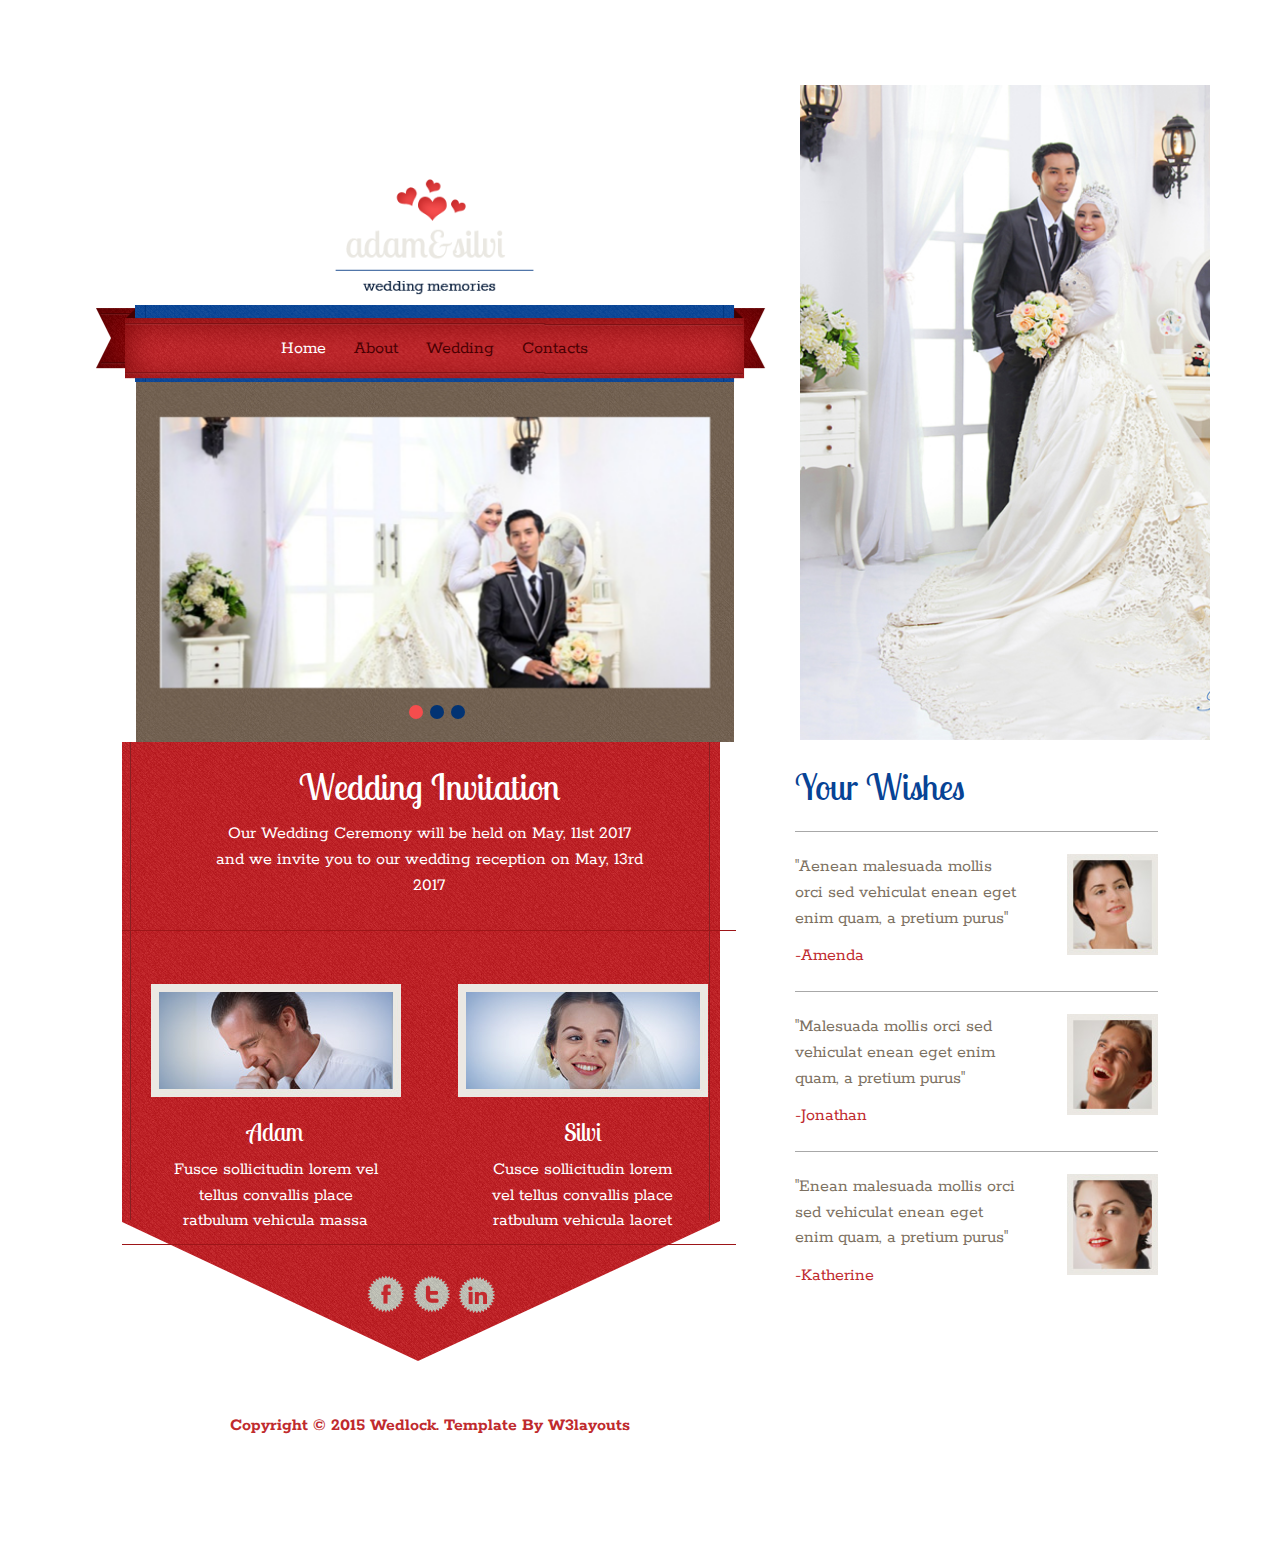
==== index.html @ 8362b6aa "init layout" ====
<!--
Author: W3layouts
Author URL: http://w3layouts.com
License: Creative Commons Attribution 3.0 Unported
License URL: http://creativecommons.org/licenses/by/3.0/
-->

<!DOCTYPE html>
<html>
<head>
	<title>Wedlock a Wedding Category Flat Bootstrap Responsive Website Template | Home :: w3layouts</title>
	<link href="css/style.css" rel="stylesheet" type="text/css" media="all" />
	<!--fonts-->
		<link href='http://fonts.googleapis.com/css?family=Lobster+Two:400,400italic,700,700italic' rel='stylesheet' type='text/css'>
		<link href='http://fonts.googleapis.com/css?family=Rokkitt:400,700' rel='stylesheet' type='text/css'>
	<!--//fonts-->
		<link href="css/bootstrap.css" rel="stylesheet" type="text/css" media="all" />
	<!-- for-mobile-apps -->
		<meta name="viewport" content="width=device-width, initial-scale=1">
		<meta http-equiv="Content-Type" content="text/html; charset=utf-8" />
		<meta name="keywords" content="Wedlock Responsive web template, Bootstrap Web Templates, Flat Web Templates, Andriod Compatible web template, 
		Smartphone Compatible web template, free webdesigns for Nokia, Samsung, LG, SonyErricsson, Motorola web design" />
		<script type="application/x-javascript"> addEventListener("load", function() { setTimeout(hideURLbar, 0); }, false); function hideURLbar(){ window.scrollTo(0,1); } </script>
	<!-- //for-mobile-apps -->
	<!-- js -->
		<script type="text/javascript" src="js/jquery.min.js"></script>
	<!-- js -->
	<!-- start-smoth-scrolling -->
		<script type="text/javascript" src="js/move-top.js"></script>
		<script type="text/javascript" src="js/easing.js"></script>
		<script type="text/javascript">
			jQuery(document).ready(function($) {
				$(".scroll").click(function(event){		
					event.preventDefault();
					$('html,body').animate({scrollTop:$(this.hash).offset().top},1000);
				});
			});
		</script>
	<!-- start-smoth-scrolling -->

</head>
<body>
<!-- banner -->
<div class="banner">
	<div class="container">
		<div class="article">
			<div class="article-left">
				<div class="logo-wrap">
					<div class="logo">
						<div class="logo-img">
							<a href="index.html"><img src="images/logo.png" alt="" /></a>
						</div>
					</div>
				</div>
				<div class="navigation">
					<span class="menu">MENU</span>
							<ul class="nav1">
								<li><a class="activate" href="index.html">Home</a></li>
								<li><a href="about.html">About</a></li>
								<li><a href="wedding.html">Wedding</a></li>
								<li><a href="contact.html">Contacts</a></li>
							</ul>
						<!-- script for menu -->
						<script> 
							$( "span.menu" ).click(function() {
							$( "ul.nav1" ).slideToggle( 300, function() {
							 // Animation complete.
							});
							});
						</script>
						<!-- //script for menu -->
				</div>
				<div class="logo-wrap">
					<div class="slider">
						<!-- responsiveslides -->
							<script src="js/responsiveslides.min.js"></script>
								<script>
									// You can also use "$(window).load(function() {"
									$(function () {
									 // Slideshow 4
									$("#slider3").responsiveSlides({
										auto: true,
										pager: true,
										nav: false,
										speed: 500,
										namespace: "callbacks",
										before: function () {
									$('.events').append("<li>before event fired.</li>");
									},
									after: function () {
										$('.events').append("<li>after event fired.</li>");
										}
										});
										});
							</script>
						<!-- responsiveslides -->
						<div  id="top" class="callbacks_container">
							<ul class="rslides" id="slider3">
								<li>
									<div class="slider-image">
										<img src="images/1.jpg" alt=" " />
									</div>
								</li>
								<li>
									<div class="slider-image">
										<img src="images/5.jpg" alt=" " />
									</div>
								</li>
								<li>
									<div class="slider-image">
										<img src="images/ar.jpg" alt=" " />
									</div>
								</li>
							</ul>
						</div>
					</div>
				</div>
			</div>
			<div class="article-right">
				<img src="images/111.jpg" alt=" " />
			</div>
			<div class="clearfix"></div>
		</div>
	</div>
</div>
<!-- //banner -->
<!-- banner-bottom -->
<div class="banner-bottom">
		<div class="bottom-wrap">
			<div class="bottom-grids">
				<div class="bottom-left">
					<div class="bottom-header">
						<h1>Wedding Invitation</h1>
						<p>Our Wedding Ceremony will be held on May, 11st 2017 and we invite you to our wedding reception on May, 13rd 2017</p> 
					</div>
					<div class="adam-silvi">
						<div class="col-md-6 adam">
							<img src="images/2.jpg" alt=" " />
							<h2>Adam</h2>
							<p>Fusce sollicitudin lorem vel tellus convallis place ratbulum vehicula massa</p>
						</div>
						<div class="col-md-6 silvi">
							<img src="images/3.jpg" alt=" " />
							<h2>Silvi</h2>
							<p>Cusce sollicitudin lorem vel tellus convallis place ratbulum vehicula laoret</p>
						</div>
						<div class="clearfix"></div>
					</div>
					<div class="social-icons">
						<ul>
							<li><a class="fb" href="#"></a></li>
							<li><a class="twit" href="#"></a></li>
							<li><a class="linkin" href="#"></a></li>
						</ul>
					</div>
				</div>
				<div class="bottom-right">
					<h2>Your Wishes</h2>
					<div class="wishes-grids">
						<div class="wishes-grid">
							<div class="wishes-left">
								<p>"Aenean malesuada mollis orci sed vehiculat enean eget enim quam, a pretium purus"</p>
								<p><a href="#">-Amenda</a></p>
							</div>
							<div class="wishes-right">
								<img src="images/8.jpg" alt=" " />
							</div>
							<div class="clearfix"></div>
						</div>
						<div class="wishes-grid">
							<div class="wishes-left">
								<p>"Malesuada mollis orci sed vehiculat enean eget enim quam, a pretium purus"</p>
								<p><a href="#">-Jonathan</a></p>
							</div>
							<div class="wishes-right">
								<img src="images/7.jpg" alt=" " />
							</div>
							<div class="clearfix"></div>
						</div>
						<div class="wishes-grid">
							<div class="wishes-left">
								<p>"Enean malesuada mollis orci sed vehiculat enean eget enim quam, a pretium purus"</p>
								<p><a href="#">-Katherine</a></p>
							</div>
							<div class="wishes-right">
								<img src="images/6.jpg" alt=" " />
							</div>
							<div class="clearfix"></div>
						</div>
					</div>
				</div>
				<div class="clearfix"></div>
			</div>
		</div>
		<!-- copy-right -->
		<div class="copy-right">
			<div class="container">
				<p>Copyright &copy; 2015 Wedlock. Template By <a href="http://w3layouts.com/">W3layouts</a></p>
			</div>
		</div>
		<!-- //copy-right -->
</div>
<!-- //banner-bottom -->
<!-- smooth scrolling -->
	<script type="text/javascript">
		$(document).ready(function() {
		/*
			var defaults = {
			containerID: 'toTop', // fading element id
			containerHoverID: 'toTopHover', // fading element hover id
			scrollSpeed: 1200,
			easingType: 'linear' 
			};
		*/								
		$().UItoTop({ easingType: 'easeOutQuart' });
		});
	</script>
	<a href="#" id="toTop" style="display: block;"> <span id="toTopHover" style="opacity: 1;"> </span></a>
<!-- //smooth scrolling -->
</body>
</html>
---- css/style.css ----
/*Author: W3layouts
Author URL: http://w3layouts.com
License: Creative Commons Attribution 3.0 Unported
License URL: http://creativecommons.org/licenses/by/3.0/
--*/
body{
	font-family: 'Rokkitt', serif;
	margin:0;
	}
.banner{
	background:url("../images/white.jpg") repeat;
	min-height:400px;
	}
.wrap{
width:80%;
margin:0 auto;
}
.article-left{
	
	float:left;
	width:64%;
	}
.article-right{
float:right;
width:36%;
}
.article-right img{
width:100%;
}
.article {
padding-top: 66px;
}
.logo {
	background:url("../images/blue.png") no-repeat 0px 0px;
	background-size:cover;
	-webkit-background-size: cover;
	-o-background-size: cover;
	-ms-background-size: cover;
	-moz-background-size: cover;
	min-height: 200px;
}
.logo-img a {
display: block;
}
.logo-wrap{
width:88%;
margin:0 auto;
}
.logo-img{
width:37%;
margin:0 auto;
padding: 48px 0 0 0;
}
.navigation{
	background:url("../images/nav.png") no-repeat 0px 0px;
	background-size:99%;
}
.navigation ul{
	padding: 12px 0 0 0;
	margin:0;
	text-align:center;
	}
.navigation ul li{
display:inline-block;
}
.navigation ul li a {
color: #490002;
margin: 20px 12px;
font-size: 18px;
text-decoration: none;
display: block;
}

.navigation ul li a:hover,.navigation ul li a.activate {
	color: #ffffff;
	transition:.5s all;
	-webkit-transition:.5s all;
	-moz-transition:.5s all;
	-o-transition:.5s all;
	-ms-transition:.5s all;
}
/*-- menu --*/
.navigation span{
	display:none;
	}
/*-- //menu --*/
.slider{
	background:url("../images/blue1.jpg") no-repeat 0px 0px;
	background-size:cover;
	-webkit-background-size: cover;
	-o-background-size: cover;
	-ms-background-size: cover;
	-moz-background-size: cover;
	min-height: 378px;
}
.slider-image img{
width:100%;
}
.slider-image {
width: 92%;
margin: 0 auto;
padding:28px 0;
}
.banner-bottom{
	background:url("../images/white1.jpg") repeat;
	min-height: 870px;
}
/*-- bottom-left --*/
.bottom-left{
	background:url("../images/red.png") no-repeat 0px 0px;
	background-size:cover;
	-webkit-background-size: cover;
	-o-background-size: cover;
	-ms-background-size: cover;
	-moz-background-size: cover;
	min-height:661px;
	float:left;
	width:61%;
}
.bottom-wrap{
width:66.4%;
margin:0 auto;
}
.bottom-right{
width:35%;
float:right;
}
.bottom-header{
padding: 35px 0 60px 0;
border-bottom:1px solid #9D1518;
position:relative;
}
.bottom-header h1{
margin:0;
font-size:36px;
color:#ffffff;
font-family: 'Lobster Two', cursive;
text-align:center;
}
.bottom-header p:nth-child(2){
margin: 15px auto 0 auto;
font-size: 18px;
color: #ffffff;
width: 70%;
text-align: center;
}
.button{
background:url("../images/5.png") no-repeat 0px 0px;
min-height: 41px;
position:absolute;
width: 25%;
text-align: center;
left: 36%;
top: 90%;
}
.button p {
font-size:22px;
margin:0;
color: #BF2A2E;
padding-top: 3px;
font-family: 'Lobster Two', cursive;
}
.adam-silvi {
margin-top: 53px;
border-bottom:1px solid #9D1518;
padding-bottom:10px;
}
.adam h2,.silvi h2{
margin: 22px 0 10px 0;
color: #ffffff;
font-family: 'Lobster Two', cursive;
font-size: 25px;
}
.adam p,.silvi p{
margin: 0 auto;
color: #ffffff;
font-size: 18px;
width: 74%;
}
.col-md-6.adam {
text-align: center;
}
.col-md-6.silvi {
text-align: center;
}
.social-icons{
margin-top:30px;
}
.social-icons ul{
	margin:0;
	padding:0;
	text-align:center;
	}
.social-icons ul li{
	display:inline-block;
	padding-left:3px;
	}
.social-icons ul li a.fb{
	background:url("../images/20.png") no-repeat 0px -9px;
	width:38px;
	height:38px;
	display:block;
	}
.social-icons ul li a.twit{
	background:url("../images/20.png") no-repeat 1px -64px;
	width:38px;
	height:38px;
	display:block;
	}
.social-icons ul li a.linkin{
	background:url("../images/20.png") no-repeat 0px -118px;
	width:38px;
	height:38px;
	display:block;
	}
.social-icons ul li a.fb:hover{
	background:url("../images/20.png") no-repeat -58px -9px;
	transition:.7s all;
	-webkit-transition:.7s all;
	-moz-transition:.7s all;
	-o-transition:.7s all;
	-ms-transition:.7s all;
	}
.social-icons ul li a.twit:hover{
	background:url("../images/20.png") no-repeat  -58px -64px;
	transition:.7s all;
	-webkit-transition:.7s all;
	-moz-transition:.7s all;
	-o-transition:.7s all;
	-ms-transition:.7s all;
	
	}
.social-icons ul li a.linkin:hover{
	background:url("../images/20.png") no-repeat -60px -118px;
	transition:.7s all;
	-webkit-transition:.7s all;
	-moz-transition:.7s all;
	-o-transition:.7s all;
	-ms-transition:.7s all;
	
	}
/*-- //bottom-left --*/
/*-- bottom-right --*/
.bottom-right h2{
margin: 35px 0 25px 0;
font-family: 'Lobster Two', cursive;
font-size: 36px;
color: #074395;
}
.wishes-left{
float: left;
width: 62%;
}
.wishes-right{
float:right;
width:25%;
}
.wishes-left p{
margin:0;
color:#7c7061;
font-size:18px;

}
.wishes-left p a{
color: #BF2A2E;
text-decoration:none;
}
.wishes-left p a:hover{
	color:#ffffff;
	transition:.5s all;
	-webkit-transition:.5s all;
	-moz-transition:.5s all;
	-o-transition:.5s all;
	-ms-transition:.5s all;
}
.wishes-left p:nth-child(2) {
margin-top: 12px;
}
.wishes-grid {
border-top: 1px solid #a8a8a8;
padding: 22px 0;
}
.wishes-right img{
width:100%;
}
/*-- //bottom-right --*/
/*-- copy-right --*/
.copy-right p{
font-size:18px;
margin:0;
font-weight:bold;
color: #BF2A2E;
margin: 0 0 0 160px;
}
.copy-right p a{
text-decoration:none;
color: #BF2A2E;
}
.copy-right p a:hover{
	color:#ffffff;
	transition:.5s all;
	-webkit-transition:.5s all;
	-moz-transition:.5s all;
	-o-transition:.5s all;
	-ms-transition:.5s all;
}
.copy-right {
padding: 28px 0;
}
/*-- //copy-right --*/
/*------------------ Slider Part starts Here----------*/
#slider4,
#slider3 {
  box-shadow: none;
  -moz-box-shadow: none;
  -webkit-box-shadow: none;
  margin: 0 auto;
}
.rslides_tabs {
  list-style: none;
  padding: 0;
  background: rgba(0,0,0,.25);
  box-shadow: 0 0 1px rgba(255,255,255,.3), inset 0 0 5px rgba(0,0,0,1.0);
  -moz-box-shadow: 0 0 1px rgba(255,255,255,.3), inset 0 0 5px rgba(0,0,0,1.0);
  -webkit-box-shadow: 0 0 1px rgba(255,255,255,.3), inset 0 0 5px rgba(0,0,0,1.0);
  font-size: 18px;
  list-style: none;
  margin: 0 auto 50px;
  max-width: 540px;
  padding: 10px 0;
  text-align: center;
  width: 100%;
}
.rslides_tabs li {
  display: inline;
  float: none;
  margin-right: 1px;
}
.rslides_tabs a {
  width: auto;
  line-height: 20px;
  padding: 9px 20px;
  height: auto;
  background: transparent;
  display: inline;
}
.rslides_tabs li:first-child {
  margin-left: 0;
}
.rslides_tabs .rslides_here a {
  background: rgba(255,255,255,.1);
  color: #fff;
  font-weight: bold;
}
.events {
  list-style: none;
}
.callbacks_container {
  position: relative;
  float: left;
  width: 100%;
}
.callbacks {
  position: relative;
  list-style: none;
  overflow: hidden;
  width: 100%;
  padding: 0;
  margin: 0;
}
.callbacks li {
  position: absolute;
  width: 100%;
  left: 0;
  top: 0;
}
.callbacks img {
  position: relative;
  z-index: 1;
  height: auto;
  border: 0;
}
.callbacks .caption {
	display: block;
	position: absolute;
	z-index: 2;
	font-size: 20px;
	text-shadow: none;
	color: #fff;
	left: 0;
	right: 0;
	padding: 10px 20px;
	margin: 0;
	max-width: none;
	top: 10%;
	text-align: center;
}
.callbacks_nav {
  	position: absolute;
	-webkit-tap-highlight-color: rgba(0,0,0,0);
	top: 80%;
	left: 370px;
	opacity: 0.7;
	z-index: 3;
	text-indent: -9999px;
	overflow: hidden;
	text-decoration: none;
	height: 61px;
	width: 53px;
	background: transparent url("../images/themes.png") no-repeat left top;
	margin-top: -65px;
}
.callbacks_nav:active {
  opacity: 1.0;
}
.callbacks_nav.next {
  left: auto;
  background-position: right top;
  right: 370px;
}
#slider3-pager a ,#slider4-pager a {
  display: inline-block;
}
#slider3-pager span,#slider4-pager span{
  float: left;
}
#slider3-pager span, #slider4-pager span{
	width:100px;
	height:15px;
	background:#fff;
	display:inline-block;
	border-radius:30em;
	opacity:0.6;
}
#slider3-pager .rslides_here a , #slider4-pager .rslides_here a {
  background: #FFF;
  border-radius:30em;
  opacity:1;
}
#slider3-pager a ,#slider4-pager a {
  padding: 0;
}
#slider3-pager li, #slider4-pager li{
	display:inline-block;
}
.rslides {
  position: relative;
  list-style: none;
  overflow: hidden;
  width: 100%;
  padding: 0;
  margin: 0;
}
.rslides li {
  -webkit-backface-visibility: hidden;
  position: absolute;
  display: none;
  width: 100%;
  left: 0;
  top: 0;
}
.rslides li{
  position: relative;
  display: block;
  float: left;
}
.rslides img {
  height: auto;
  border: 0;
  width:100%;
}
.callbacks_tabs{
	list-style: none;
	position: absolute;
	top: 91%;
	z-index: 999;
	left: 45%;
	padding: 0;
	margin: 0;
}
.slider-top{
	text-align: center;
	padding:10em 0;
}
.slider-top h1{
	font-weight:700;
	font-size:48px;
	color:#010101;
}
.slider-top p{
	font-weight:400;
	font-size:20px;
	padding:1em 7em;
	color:#010101;
}
.slider-top ul.social-slide{
	display:inline-flex;
	margin: 0px;
	padding: 0px;
}
ul.social-slide li i{
	width:70px;
	height:74px;
	background:url(../images/img-resources.png)no-repeat;
	display: inline-block;
	margin:0px 15px;
}
ul.social-slide li i.win{
	background-position:-6px 0px;
}
ul.social-slide li i.android{
	background-position:-110px 0px;
}
ul.social-slide li i.mac{
	background-position:-215px 0px;
}
.callbacks_tabs li{
	display: inline-block;
}
@media screen and (max-width: 600px) {
  .callbacks_nav {
    top: 47%;
    }
}
/*----*/
.callbacks_tabs a{
 visibility: hidden;
}
.callbacks_tabs a:after {
  content: "\f111";
  font-size:0;
  font-family: FontAwesome;
  visibility: visible;
  display: block;
  height:14px;
  width:14px;
  display:inline-block;
	background: #023373;
  border-radius: 30px;
  -webkit-border-radius: 30px;
  -moz-border-radius: 30px;
  -o-border-radius: 30px;
  -ms-border-radius: 30px;
}
.callbacks_here a:after{
	background: #F54D4D;	
}
/*-- Slider part Ends Here --*/
/*-- to-top --*/
#toTop {
	display: none;
	text-decoration: none;
	position: fixed;
	bottom: 12px;
	right: 1%;
	overflow: hidden;
	z-index: 999; 
	width: 32px;
	height: 32px;
	border: none;
	text-indent: 100%;
	background: url("../images/arr.png") no-repeat 0px 0px;
}
#toTopHover {
	width: 32px;
	height: 32px;
	display: block;
	overflow: hidden;
	float: right;
	opacity: 0;
	-moz-opacity: 0;
	filter: alpha(opacity=0);
}
/*-- //to-top --*/
.slid-img img{
width:100%;
}
.slid-img {
width: 92%;
margin: 0 auto;
padding: 28px 0;
}
/*-- contact-page --*/
.contact-map h2,.contact-form h2,.contact-info h2{
font-family: 'Lobster Two', cursive;
font-size: 36px;
color:#074395;
margin: 65px 0 30px 0;
}
.map-image {
height: 330px;
}
.map-image iframe{
	width:100%;
	height:330px;
}
.contact-form{
float:left;
width:48%;
}
.contact-info{
float:right;
width:48%;
}
.contact-info h3{
margin:0;
font-size:24px;
color:#490002;
}
.contact-info p{
color:#7c7061;
font-size:18px;
margin:15px 0;
}
.contact p{
margin-left:0;
text-align:center;
}
.contact-form input[type="text"]{
	width: 98%;
	font-size:18px;
	color: #7c7061;
	background: none;
	margin: 0 0px 18px 0;
	padding: 12px 10px;
	outline: none;
	border: 1px solid #e8e8e8;
	}
.contact-form textarea{
	width: 98%;
	color: #7c7061;
	font-size:18px;
	background: none;
	resize: none;
	margin-bottom:18px;
	height: 160px;
	padding: 12px;
	outline: none;
	border: 1px solid #e8e8e8;
	}
.contact-info ul{
	padding:0;
	margin: 10px 0 0 0;
	}
.contact-info ul li{
	list-style-type:none;
	display:block;
	color:#7c7061;
	font-size:18px;
	}
.contact-info p {
color: #7c7061;
font-size: 18px;
}
.contact-info p a{
color: #7c7061;
font-size: 18px;
}
.contact-info p a:hover{
color:#BF2A2E;
}
.contact-info p:nth-child(7) {
margin: 0px 0;
}
.contact-info p:nth-child(6) {
margin: 0px 0;
}
.contact-form input[type=submit] {
	color: #ffffff;
	padding: 13px 43px;
	font-size:18px;
	outline: none;
	cursor: pointer;
	background:#BB181C;
	font-weight: 700;
	border: none;
	}
.contact-form input[type=submit]:hover {
	background:#074395;
	color: #ffffff;
	transition: .5s all;
	-webkit-transition: .5s all;
	-o-transition: .5s all;
	-ms-transition: .5s all;
	-moz-transition: .5s all;	
	}
/*-- //contact-page --*/
/*-- about-page --*/
.love-story h2{
font-family: 'Lobster Two', cursive;
font-size: 36px;
color:#074395;
margin:0px 0 30px 0;
}
.love-story{
float:left;
width:46%;
}
.love-story img{
width:100%;
}
.about-info{
float:right;
width:50%;
}
.about {
padding: 65px 0;
}
.love-story h3{
margin: 25px 0 3px 0;
font-size: 24px;
color: #490002;
}
.love-story p{
margin: 0 0;
font-size: 18px;
color:#7c7061;
}
.about-left {
width: 46%;
float: left;
}
.about-right {
width: 52%;
float: right;
}
.about-adam h2,.about-silvi h2  {
color: #074395;
margin: 0 0 30px 0;
font-size: 36px;
font-family: 'Lobster Two', cursive;
}
.about-right h3{
margin: 0;
font-size: 24px;
color: #490002;
}
.about-right p{
margin: 18px 0 0 0;
font-size: 18px;
color: #7c7061;
}
.about-adam {
border-bottom: 1px solid #B0A6A6;
padding-bottom: 45px;
}
.about-silvi {
padding-top: 35px;
}
.abt-cnt{
min-height: 767px;
}
/*-- //about-page --*/
/*-- wedding-page --*/
.wedding-gridsa{
border-bottom: 1px solid #B0A6A6;
margin:0;
padding: 40px 0 60px 0;
}
.wedding h2, .our-wedding h2  {
color: #074395;
margin:0;
font-size: 36px;
font-family: 'Lobster Two', cursive;
}
.wedding{
margin: 65px 0 0 0;
}
.our-wedding{
margin: 45px 0 70px 0;
}
.wedding-grids, .our-grids {
margin-top: 40px;
}
.our-grid h3{
margin: 15px 0;
font-size: 24px;
color: #490002;
}
.our-grid p{
margin: 0;
font-size: 18px;
color: #7c7061;
}
.our-grid img{
width:100%;
}
.wed-left {
float: left;
width: 14%;
}
.wed-left p{
margin: 0;
font-size: 18px;
color: #ffffff;
background: #BF2A2E;
border-radius: 33px;
padding: 12px;
text-align: center;
}
.wed-right {
float: right;
width: 82%;
}
.wed-right h3{
margin:0;
font-size:24px;
color:#490002;
}
.wed-right p{
margin:10px 0 0 0;
font-size:18px;
color:#7c7061;
}
/*-- //wedding-page --*/
/*-- wishes-page --*/
.error {
text-align: center;
margin-top: 42px;
  min-height: 600px;
}
.error h1{
color: #074395;
font-size: 16em;
margin:0;
}
.error-head h1 span{
color: #BF2A2E;
}
.error-head h2{
margin: 0;
font-size: 24px;
color: #490002;
}
.error-head a:hover{
background: #BF2A2E;
}
.error-head a{
color: #fff;
background:#074395;
font-size: 18px;
font-weight: 600;
display:inline-block;
text-transform: uppercase;
padding: 10px 15px;
margin-top: 171px;
}
.banner-bottom.wish {
min-height: 487px;
}
/*-- //wishes-page --*/
.about-copy p{
font-size:18px;
margin:0;
font-weight:bold;
color: #BF2A2E;
text-align:center;
}
.about-copy p a{
text-decoration:none;
color: #BF2A2E;
}
.about-copy p a:hover{
	color:#ffffff;
	transition:.5s all;
	-webkit-transition:.5s all;
	-moz-transition:.5s all;
	-o-transition:.5s all;
	-ms-transition:.5s all;
}
.about-copy {
padding: 28px 0;
}
@media(max-width:1440px){
	.bottom-wrap {
	width: 74.9%;
	}
	.banner-bottom {
	min-height: 850px;
	}
	.logo-img {
	width: 36%;
	}
	.bottom-left {
	min-height: 665px;
	}
	.error {
	min-height: 590px;
	}
	.error-head a {
	  margin-top: 153px;
	  }
}
@media(max-width:1366px){
	.bottom-wrap {
	width: 78%;
	}
	.logo-img {
	width: 36%;
	}
	.slider-image {
	padding: 35px 0;
	}
	.slid-img {
	padding: 35px 0;
	}
	.bottom-left {
	min-height: 662px;
	}
	.banner-bottom {
	min-height: 830px;
	}
	.logo-wrap {
	width: 87.9%;
	}
	.error {
	min-height: 580px;
	}
}
@media(max-width:1280px){
	.logo-img {
	width: 34%;
	padding: 89px 0 0 0;
	}
	.logo-img img{
	width:100%;
	}
	.logo-wrap {
	width: 82%;
	}
	.navigation {
	background: url("../images/nav.png") no-repeat 24px 0px;
	background-size: 92.4%;
	}
	.navigation ul {
	padding: 11px 0 0 0;
	}
	.article {
	padding-top: 85px;
	}
	.logo {
	min-height: 220px;
	background: url("../images/blue.png") no-repeat 0px 28px;
	}
	.slider {
	min-height: 360px;
	}
	.bottom-wrap {
	width: 80.9%;
	}
	.bottom-left {
	width: 59.3%;
	background: url("../images/red.png") no-repeat -2px 0px;
	}
	.bottom-header {
	padding: 25px 0 32px 0;
	}
	.banner-bottom {
	min-height: 802px;
	}
	.bottom-left {
	min-height: 643px;
	}
	.button {
	top: 87%;
	}
	.bottom-right h2 {
	margin: 25px 0 25px 0;
	}
	.about {
	padding: 25px 0;
	}
	.wedding {
	margin: 25px 0 0 0;
	}
	.our-wedding {
	margin: 25px 0 70px 0;
	}
	.wedding-grids, .our-grids {
	margin-top: 25px;
	}
	.error {
	margin-top: 25px;
	}
	.banner-bottom.wish {
	min-height: 469px;
	}
	.contact-map h2, .contact-form h2, .contact-info h2 {
	margin: 25px 0;
	}
	.banner-bottom.abt-cnt {
	min-height: 745px;
	}
	.error {
	min-height: 570px;
	}
	.error-head a {
	margin-top: 145px;
	}
}

@media(max-width:1024px){
		.article-right {
		width: 35.8%;
		}
		.article {
		padding-top: 50px;
		}
		.logo {
		min-height: 175px;
		background: url("../images/blue.png") no-repeat 0px 0px;
		background-size: 100%;
		}
		.navigation ul li a {
		margin: 13px 12px;
		font-size: 16px;
		}
		.contact-info ul li {
		font-size: 16px;
		}
		.slider {
		min-height: 303px;
		background-size: 100% !important;
		}
		.navigation {
		background: url("../images/nav.png") no-repeat 20px 0px;
		background-size: 92.4%;
		}
		.logo-img {
		width: 36%;
		padding: 57px 0 0 0;
		}
		.slider-image {
		padding: 32px 0;
		}
		.slid-img {
		padding: 32px 0;
		}
		.callbacks_tabs {
		left: 43%;
		}
		.bottom-wrap {
		width: 82.7%;
		}
		.bottom-header h1 {
		font-size: 25px;
		}
		.about-adam h2, .about-silvi h2 {
		font-size: 25px;
		margin: 0 0 18px 0;
		}
		.love-story h2 {
		font-size: 25px;
		}
		.about {
		padding: 25px 0;
		}
		.love-story h2 {
		margin: 0px 0 18px 0;
		}
		.about-adam {
		padding-bottom: 35px;
		}
		.about-silvi {
		padding-top: 28px;
		}
		.love-story {
		width: 45%;
		}
		.love-story p {
		font-size: 16px;
		}
		.about-right p {
		font-size: 16px;
		margin: 12px 0 0 0;
		}
		.love-story h3 {
		font-size: 22px;
		}
		.about-left img{
		width:100%;
		}
		.about-right {
		width: 50%;
		}
		.button {
		background: url("../images/5.png") no-repeat 0px 0px;
		min-height: 35px;
		position: absolute;
		width: 30%;
		background-size: 100%;
		}
		.bottom-header p:nth-child(2) {
		font-size: 16px;
		}
		.bottom-left {
		width: 59.3%;
		background: url("../images/red.png") no-repeat 0px 0px;
		background-size: 100%;
		}
		.button p {
		font-size: 19px;
		}
		.col-md-6.adam img {
		width: 100%;
		}
		.col-md-6.silvi img {
		width: 100%;
		}
		.adam-silvi {
		margin-top: 36px;
		padding-bottom: 6px;
		}
		.adam h2, .silvi h2 {
		margin: 9px 0 2px 0;
		}
		.adam p, .silvi p {
		font-size: 16px;
		width: 90%;
		}
		.bottom-right h2 {
		margin: 25px 0 18px 0;
		font-size: 25px;
		}
		.wishes-left p {
		font-size: 16px;
		}
		.wishes-left {
		width: 65%;
		}
		.wishes-left p:nth-child(2) {
		margin-top: 4px;
		}
		.bottom-left {
		min-height: 588px;
		}
		.social-icons {
		margin-top: 20px;
		}
		.banner-bottom {
		min-height: 660px;
		}
		.bottom-left {
		min-height: 525px;
		}
		.copy-right p {
		font-size: 16px;
		margin: 0 0 0 85px;
		}
		.love-story h3 {
		margin: 18px 0 3px 0;
		}
		.banner-bottom.abt-cnt {
		min-height: 617px;
		}
		.love-story img {
		height: 240px;
		}
		.wedding h2, .our-wedding h2 {
		font-size: 25px;
		}
		.about-right h3 {
		font-size: 22px;
		}
		.wedding {
		margin: 25px 0 0 0;
		}
		.wedding-grids, .our-grids {
		margin-top: 25px;
		}
		.wed-right h3 {
		font-size: 22px;
		}
		.wed-right p {
		font-size: 16px;
		overflow: hidden;
		height: 86px;
		}
		.wed-left p {
		font-size: 16px;
		padding: 7px;
		}
		.wed-left {
		width: 13%;
		}
		.wedding-gridsa {
		padding: 25px 0 40px 0;
		}
		.our-wedding {
		margin: 25px 0 35px 0;
		}
		.our-grid h3 {
		margin: 15px 0;
		font-size: 22px;
		}
		.our-grid p {
		font-size: 16px;
		}
		.error-head h2 {
		font-size: 22px;
		}
		.error {
		margin-top: 25px;
		}
		.error h1 {
		font-size: 14em;
		}
		.error-head a {
		font-size: 16px;
		margin-top: 123px;
		}
		.banner-bottom.wish {
		min-height: 411px;
		}
		.contact-map h2, .contact-form h2, .contact-info h2 {
		font-size: 25px;
		margin: 25px 0;
		}
		.contact-info h3 {
		font-size: 22px;
		}
		.contact-info p {
		font-size: 16px;
		}
		.contact-form textarea {
		font-size: 16px;
		}
		.contact-form input[type=submit] {
		padding: 11px 35px;
		font-size: 16px;
		}
		.contact-form input[type="text"] {
		font-size: 16px;
		}
		.map-image {
		height: 320px;
		}
		.map-image iframe {
		height: 320px;
		}
		.about-copy p{
		font-size:16px;
		}
		.contact-info p a {
		font-size: 16px;
		}
		.error {
		  min-height: 496px;
		}
}
@media(max-width:768px){
		.article-left {
		width: 67%;
		}
		.love-story h3 {
		font-size: 19px;
		}
		.article-right {
		width: 33%;
		}
		.callbacks_tabs a:after {
		height: 12px;
		width: 12px;
		}
		.article-right img {
		width: 101.5%;
		}
		.rslides img {
		width: 100%;
		}
		.slider {
		min-height: 225px;
		background-size: 100% !important;
		}
		.slid-img {
		padding: 15px 0;
		}
		.navigation ul li a {
		margin: 7px 12px;
		}
		.slider-image {
		padding: 15px 0;
		}
		.logo-wrap {
		width: 82%;
		}
		.navigation ul {
		padding: 12px 0 0 0;
		}
		.logo-img {
		width: 35%;
		padding: 24px 0 0 0;
		}
		.navigation {
		background: url("../images/nav.png") no-repeat 16px 0px;
		background-size: 92.4%;
		}
		.logo {
		min-height: 113px !important;
		background: url("../images/blue.png") no-repeat 0px -3px;
		background-size: 100%;
		}
		.bottom-wrap {
		width: 84.2%;
		}
		.bottom-left {
		width: 62.4%;
		}
		.bottom-header {
		padding: 16px 0 29px 0;
		}
		.bottom-header p:nth-child(2) {
		margin: 8px auto 0 auto;
		overflow: hidden;
		height: 44px;
		}
		.button {
		min-height: 32px;
		width: 33%;
		}
		.button p{
		padding-top: 1px;
		}
		.col-md-6.adam {
		float: left;
		width: 50%;
		}
		.col-md-6.silvi {
		float: right;
		width: 50%;
		}
		.adam-silvi {
		padding-bottom: 11px;
		}
		.adam p, .silvi p {
		overflow: hidden;
		height: 24px;
		}
		.social-icons {
		margin-top: 9px;
		}
		.bottom-right h2 {
		margin: 16px 0 10px 0;
		}
		.wishes-grid {
		padding: 14px 0;
		}
		.wishes-left p:nth-child(1){
		overflow: hidden;
		height: 45px;
		}
		.bottom-left {
		min-height: 412px;
		}
		.copy-right p {
		margin: 0;
		text-align:center;
		}
		.banner-bottom {
		min-height: 500px;
		}
		.about {
		padding: 16px 0;
		}
		.about-left {
		width: 44%;
		float: left;
		}
		.love-story {
		width: 47%;
		}
		.love-story img {
		height: 225px;
		}
		.about-right {
		width: 53%;
		}
		.about-right h3 {
		font-size: 19px;
		}
		.about-right p {
		margin: 5px 0 0 0;
		overflow: hidden;
		height: 63px;
		}
		.banner-bottom.abt-cnt {
		min-height: 583px;
		}
		.wedding {
		margin: 16px 0 0 0;
		}
		.wedding-grids, .our-grids {
		margin-top: 20px;
		}
		.col-md-4.wedding-grid {
		float: left;
		width: 33.3%;
		}
		.wed-right h3 {
		font-size: 19px;
		}
		.wed-right {
		float: right;
		width: 80%;
		}
		.wed-left {
		width: 15%;
		}
		.wed-left p {
		padding: 4px;
		}
		.wed-right p {
		overflow: hidden;
		height: 60px;
		}
		.our-wedding {
		margin: 16px 0 22px 0;
		}
		.our-grid h3 {
		margin: 11px 0;
		font-size: 19px;
		}
		.our-grid p {
		overflow: hidden;
		height: 87px;
		}
		.col-md-4.our-grid {
		float: left;
		width: 33.3%;
		}
		.banner-bottom.wish {
		min-height: 494px;
		}
		.error-head h2 {
		font-size: 19px;
		}
		.error h1 {
		font-size: 15em;
		}
		.contact-map h2, .contact-form h2, .contact-info h2 {
		margin: 16px 0;
		}
		.map-image iframe {
		height: 270px;
		}
		.map-image {
		height: 270px;
		}
		.contact-info h3 {
		font-size: 19px;
		}
		.contact-form input[type="text"] {
		padding: 8px 10px;
		}
		.contact-form textarea {
		height: 135px;
		}
		.contact-info p:nth-child(3) {
		overflow: hidden;
		height: 87px;
		}
		.navigation ul li a {
		  font-size: 15px;
		}
		.bottom-header p:nth-child(2) {
		  font-size: 15px;
		  }
		  .wishes-left p {
		  font-size: 15px;
		}
		.adam p, .silvi p {
		  font-size: 15px;
		  }
		  .copy-right p {
		  font-size: 15px;
		  }
		  .about-right p {
		  font-size: 15px;
		  }
		  .love-story p {
		  font-size: 15px;
		  }
		  .about-copy p {
		  font-size: 15px;
		  }
		  .banner-bottom.abt-cnt {
		  min-height: 562px;
		}
		.wed-right p {
		  font-size: 15px;
		  }
		  .our-grid p {
		  font-size: 15px;
		}
		.contact-info p {
		  font-size: 15px;
		}
		.contact-form input[type="text"] {
		  font-size: 15px;
		}
		.contact-info ul li {
		  font-size: 15px;
		}
		.contact-info p a {
		  font-size: 15px;
		}
		.contact-form textarea {
		  font-size: 15px;
		}
		.error-head a {
		  margin-top: 108px;
		  }
		  .error {
		  min-height: 480px;
		}
}
@media(max-width:640px){
		.banner {
		min-height: 337px;
		}
		.article-left {
		width: 67%;
		}
		.article-right {
		width: 33%;
		}
		span.menu {
		display: block;
		cursor: pointer;
		width: 100%;
		position: relative;
		text-align:center;
		padding: 10px 0 0 0;
		font-size: 20px;
		color: #ffffff;
		}
		ul.nav1{
		display:none;
		background:#074395;
		}
		.navigation ul.nav1 li {
		display: inline-block;
		text-align: center;
		margin: 0;
		width: 100%;
		padding: 0px 0;
		}
		.navigation ul {
		position: absolute;
		padding: 0;
		margin: 0;
		top: 38.7%;
		left: 8.5%;
		width: 51.6%;
		z-index: 9999;
		}
		.logo-img {
		width: 40%;
		padding: 18px 0 0 0;
		}
		.logo {
		min-height: 97px !important;
		}
		.navigation {
		min-height: 41px;
		background: url("../images/nav.png") no-repeat 16px 0px !important;
		background-size: 91.3% !important;
		}
		.slider-image {
		padding: 15px 0;
		width: 86%;
		}
		.slid-img {
		padding: 15px 0;
		width: 86%;
		}
		span.menu img {
		width: 8%;
		}
		.logo-wrap {
		width: 81%;
		}
		.slider {
		min-height: 180px;
		}
		.callbacks_tabs {
		left: 40%;
		top: 88%;
		}
		.bottom-wrap {
		width: 82.9%;
		}
		.bottom-left {
		width: 62.3%;
		}
		.bottom-header {
		padding: 10px 0 18px 0;
		}
		.bottom-header h1 {
		font-size: 22px;
		}
		.bottom-right h2 {
		margin: 10px 0 10px 0;
		font-size: 22px;
		}
		.button p {
		font-size: 14px;
		}
		.button {
		min-height: 27px;
		left: 34%;
		}
		.adam-silvi {
		margin-top: 25px;
		}
		.adam h2, .silvi h2 {
		margin: 9px 0 2px 0;
		font-size: 22px;
		}
		.adam p, .silvi p {
		overflow: hidden;
		height: 20px;
		font-size: 14px;
		}
		.bottom-header p:nth-child(2) {
		font-size: 14px;
		}
		.social-icons {
		margin-top: 4px;
		}
		.wishes-left p {
		font-size: 14px;
		}
		.wishes-grid {
		padding: 7px 0;
		}
		.wishes-left p:nth-child(2) {
		margin-top: 0px;
		}
		.about-copy p{
		font-size:14px;
		}
		.copy-right p {
		font-size: 14px;
		text-align: center;
		}
		.bottom-left {
		min-height: 346px;
		}
		.banner-bottom {
		min-height: 470px;
		}
		.love-story h2 {
		font-size: 22px;
		}
		.about-adam h2, .about-silvi h2 {
		font-size: 22px;
		}
		.about-right h3 {
		font-size: 16px;
		}
		.about-right p {
		font-size: 14px;
		}
		.love-story p {
		font-size: 14px;
		overflow: hidden;
		height: 42px;
		}
		.love-story h3 {
				font-size: 16px;
				}
		.love-story img {
		height: 183px;
		}
		.love-story {
		width: 46%;
		}
		.about-right p {
		overflow: hidden;
		height: 38px;
		}
		.about-adam {
		padding-bottom: 30px;
		}
		.banner-bottom.abt-cnt {
		min-height: 490px;
		}
		.wedding h2, .our-wedding h2 {
		font-size: 22px;
		}
		.wed-right h3 {
		font-size: 16px;
		}
		.wed-right p {
		font-size: 14px;
		margin: 3px 0 0 0;
		}
		.wed-left p {
		font-size: 14px;
		}
		.wed-left {
		width: 17%;
		}
		.wedding-gridsa {
		padding: 16px 0 25px 0;
		}
		.our-grid h3 {
		margin: 8px 0;
		font-size: 16px;
		}
		.our-grid p {
		font-size: 14px;
		}
		.our-grid p {
		overflow: hidden;
		height: 80px;
		}
		.banner-bottom.wish {
		min-height: 371px;
		}
		.error h1 {
		font-size: 12em;
		}	
		.error-head h2 {
		font-size: 16px;
		}	
		.error-head a {
		font-size: 14px;
		padding: 7px 13px;
		}	
		.navigation ul li a {
		font-size: 14px;
		margin: 8px 12px;
		}	
		.contact-map h2, .contact-form h2, .contact-info h2 {
		font-size: 22px;
		}
		.map-image iframe {
		height: 245px;
		}
		.map-image {
		height: 245px;
		}
		.contact-form input[type="text"] {
		font-size: 14px;
		margin: 0 0px 14px 0;
		}
		.contact-info h3 {
		font-size: 16px;
		}
		.contact-info p {
		font-size: 14px;
		}
		.contact-info p:nth-child(3) {
		overflow: hidden;
		height: 76px;
		}
		.contact-info ul li {
		font-size: 14px;
		}
		.contact-info p a {
		font-size: 14px;
		}
		.contact-form input[type=submit] {
		padding: 8px 25px;
		font-size: 14px;
		}
		.contact-form textarea {
		font-size: 14px;
		padding: 8px;
		height: 120px;
		margin-bottom: 14px;
		}
		.error {
		  min-height: 422px;
		}
}
@media(max-width:480px){
		.logo {
		background-size: 100% !important;
		background: url("../images/blue.png") no-repeat 0px 0px;
		min-height: 77px !important;
		}
		.navigation {
		min-height: 30px !important;
		background: url("../images/nav.png") no-repeat 12px 0px !important;
		background-size: 91.3% !important;
		}
		.callbacks_tabs a:after {
		height: 9px;
		width: 9px;
		}
		span.menu {
		padding: 5px 0 0 0;
		font-size: 18px;
		}
		.slider {
		min-height: 125px;
		}
		.callbacks_tabs {
		left: 40%;
		top: 86%;
		}
		.slider-image {
		padding: 7px 0;
		}
		.slid-img {
		padding: 7px 0;
		}
		.banner {
		min-height: 280px;
		}
		.bottom-wrap {
		width: 81.5%;
		}
		.bottom-header {
		padding: 3px 0 7px 0;
		}
		.bottom-header h1 {
		font-size: 20px;
		}
		.bottom-header p:nth-child(2) {
		margin: 2px auto 0 auto;
		overflow: hidden;
		height: 23px;
		}
		.adam h2, .silvi h2 {
		margin: 4px 0 2px 0;
		font-size: 20px;
		}
		.button {
		width: 40%;
		left: 30%;
		}
		.social-icons ul li a.fb {
		background: url("../images/20.png") no-repeat 3px -3px;
		width: 28px;
		height: 28px;
		background-size: 229% !important;
		}
		.social-icons ul li a.twit {
		background: url("../images/20.png") no-repeat 3px -39px;
		width: 28px;
		height: 28px;
		background-size: 229% !important;
		}
		.social-icons ul li a.linkin {
		background: url("../images/20.png") no-repeat 3px -74px;
		width: 28px;
		height: 28px;
		background-size: 229% !important;
		}
		.social-icons ul li a.fb:hover {
		background: url("../images/20.png") no-repeat -35px -3px;
		}
		.social-icons ul li a.twit:hover {
		background: url("../images/20.png") no-repeat -35px -39px;
		}
		.social-icons ul li a.linkin:hover {
		background: url("../images/20.png") no-repeat -36px -74px;
		}
		.bottom-right h2 {
		margin: 3px 0 3px 0;
		font-size: 20px;
		}
		.wishes-left p:nth-child(1) {
		overflow: hidden;
		height: 23px;
		}
		.wishes-left {
		width: 74%;
		}
		.bottom-left {
		min-height: 245px;
		}
		.banner-bottom {
		min-height: 318px;
		}
		.navigation ul {
		top: 32%;
		left: 9.5%;
		width: 50.6%;
		z-index: 9999;
		}
		.copy-right p {
		margin: 0 0 0 0px;
		}
		.navigation ul {
		top: 32%;
		left: 9.3%;
		width: 50.7%;
		}
		.about {
		padding: 12px 0;
		}
		.love-story h2 {
		font-size: 20px;
		}
		.navigation ul li a {
		font-size: 14px;
		margin: 3px 12px;
		}
		.about-adam h2, .about-silvi h2 {
		font-size: 20px;
		}
		.love-story img {
		height: 135px;
		}
		.about-right h3 {
		overflow: hidden;
		height: 13px;
		}
		.about-right p {
		overflow: hidden;
		height: 23px;
		}
		.about-adam {
		padding-bottom: 20px;
		}
		.about-silvi {
		padding-top: 20px;
		}
		.love-story p {
		font-size: 14px;
		overflow: hidden;
		height: 13px;
		}
		.banner-bottom.abt-cnt {
		min-height: 373px;
		}
		.wed-right h3 {
		overflow: hidden;
		height: 15px;
		}
		.wed-left {
		width: 20%;
		}
		.wed-right {
		float: right;
		width: 70%;
		}
		.wed-left p {
		padding: 2px;
		}
		.wedding h2, .our-wedding h2 {
		font-size: 20px;
		}
		.wedding {
		margin: 12px 0 0 0;
		}
		.wed-right p {
		overflow: hidden;
		height: 53px;
		}
		.our-wedding {
		margin: 12px 0 22px 0;
		}
		.our-grid p {
		overflow: hidden;
		height: 58px;
		}
		.error h1 {
		font-size: 10em;
		}
		.banner-bottom.wish {
		min-height: 338px;
		}
		.contact-map h2, .contact-form h2, .contact-info h2 {
		font-size: 20px;
		margin: 12px 0;
		}
		.map-image iframe {
		height: 200px;
		}
		.map-image {
		height: 200px;
		}
		.contact-info h3:nth-child(2) {
		overflow: hidden;
		height: 32px;
		}
		.contact-info p {
		margin: 10px 0;
		}
		.contact-form textarea {
		height: 95px;
		}
		.error {
		  min-height: 378px;
		}
		.error-head a {
		  margin-top: 103px;
		}
}
@media(max-width:320px){
		.article-right img {
		display: none;
		}
		.article-left {
		width: 100%;
		}
		.navigation {
		min-height: 28px !important;
		background: url("../images/nav.png") no-repeat 11px 0px !important;
		background-size: 91.3% !important;
		}
		.slider-image {
		padding: 13px 0;
		}
		.slid-img {
		padding: 13px 0;
		}
		.slider {
		min-height: 133px;
		}
		.bottom-wrap {
		width: 72.9%;
		}
		.bottom-left {
		width: 100%;
		}
		.bottom-right {
		width: 100%;
		}
		.bottom-right h2 {
		margin: 3px 0 8px 0;
		}
		.adam-silvi {
		padding-bottom: 0px;
		}
		.social-icons {
		margin-top: 2px;
		}
		.wishes-left p:nth-child(1) {
		overflow: hidden;
		height: 41px;
		}
		.copy-right {
		padding: 20px 0;
		}
		.button {
		min-height: 23px;
		width: 43%;
		}
		.navigation ul {
		top: 30.9%;
		left: 13.5%;
		width: 73%;
		z-index: 9999;
		}
		.love-story {
		width: 100%;
		}
		.about-info {
		width: 100%;
		}
		.about-adam {
		padding: 20px 0;
		}
		.about-right p {
		overflow: hidden;
		height: 36px;
		}
		.love-story img {
		height: 154px;
		}
		.love-story h2 {
		margin: 0px 0 11px 0;
		}
		.love-story p {
		overflow: hidden;
		height: 40px;
		}
		.about-adam h2, .about-silvi h2 {
		margin: 0 0 11px 0;
		}
		.about-copy {
		padding: 15px 0;
		}
		.wedding-grids, .our-grids {
		margin-top: 11px;
		}
		.col-md-4.wedding-grid {
		float: left;
		width: 100%;
		margin-bottom: 20px;
		}
		.wed-right p {
		overflow: hidden;
		height: 57px;
		}
		.wed-left {
		width: 15%;
		}
		.wed-left p {
		padding: 8px;
		}
		.wed-right {
		float: right;
		width: 78%;
		}
		.wedding-gridsa {
		padding: 0;
		}
		.col-md-4.our-grid {
		float: left;
		width: 100%;
		}
		.col-md-4.our-grid {
		float: left;
		width: 100%;
		padding-bottom: 20px;
		}
		.col-md-4.our-grid:nth-child(3) {
		padding-bottom: 0;
		}
		.our-grid p {
		overflow: hidden;
		height: 56px;
		}
		.our-wedding {
		margin: 12px 0 0px 0;
		}
		.copy-right p,.about-copy p {
		margin: 0 auto;
		width: 79%;
		}
		.error h1 {
		font-size: 8em;
		}
		.error-head a {
		  margin-top: 68px;
		}
		.error {
		margin-top: 0px;
		}
		.banner-bottom.wish {
		min-height: 268px;
		}
		.contact-form {
		float: left;
		width: 100%;
		}
		.contact-info {
		float: right;
		width: 100%;
		}
		.contact-form textarea {
		height: 120px;
		}
		span.menu {
		  padding: 6px 0 0 0;
		  font-size: 16px;
		}
		.error {
		  min-height: 300px;
		}
}
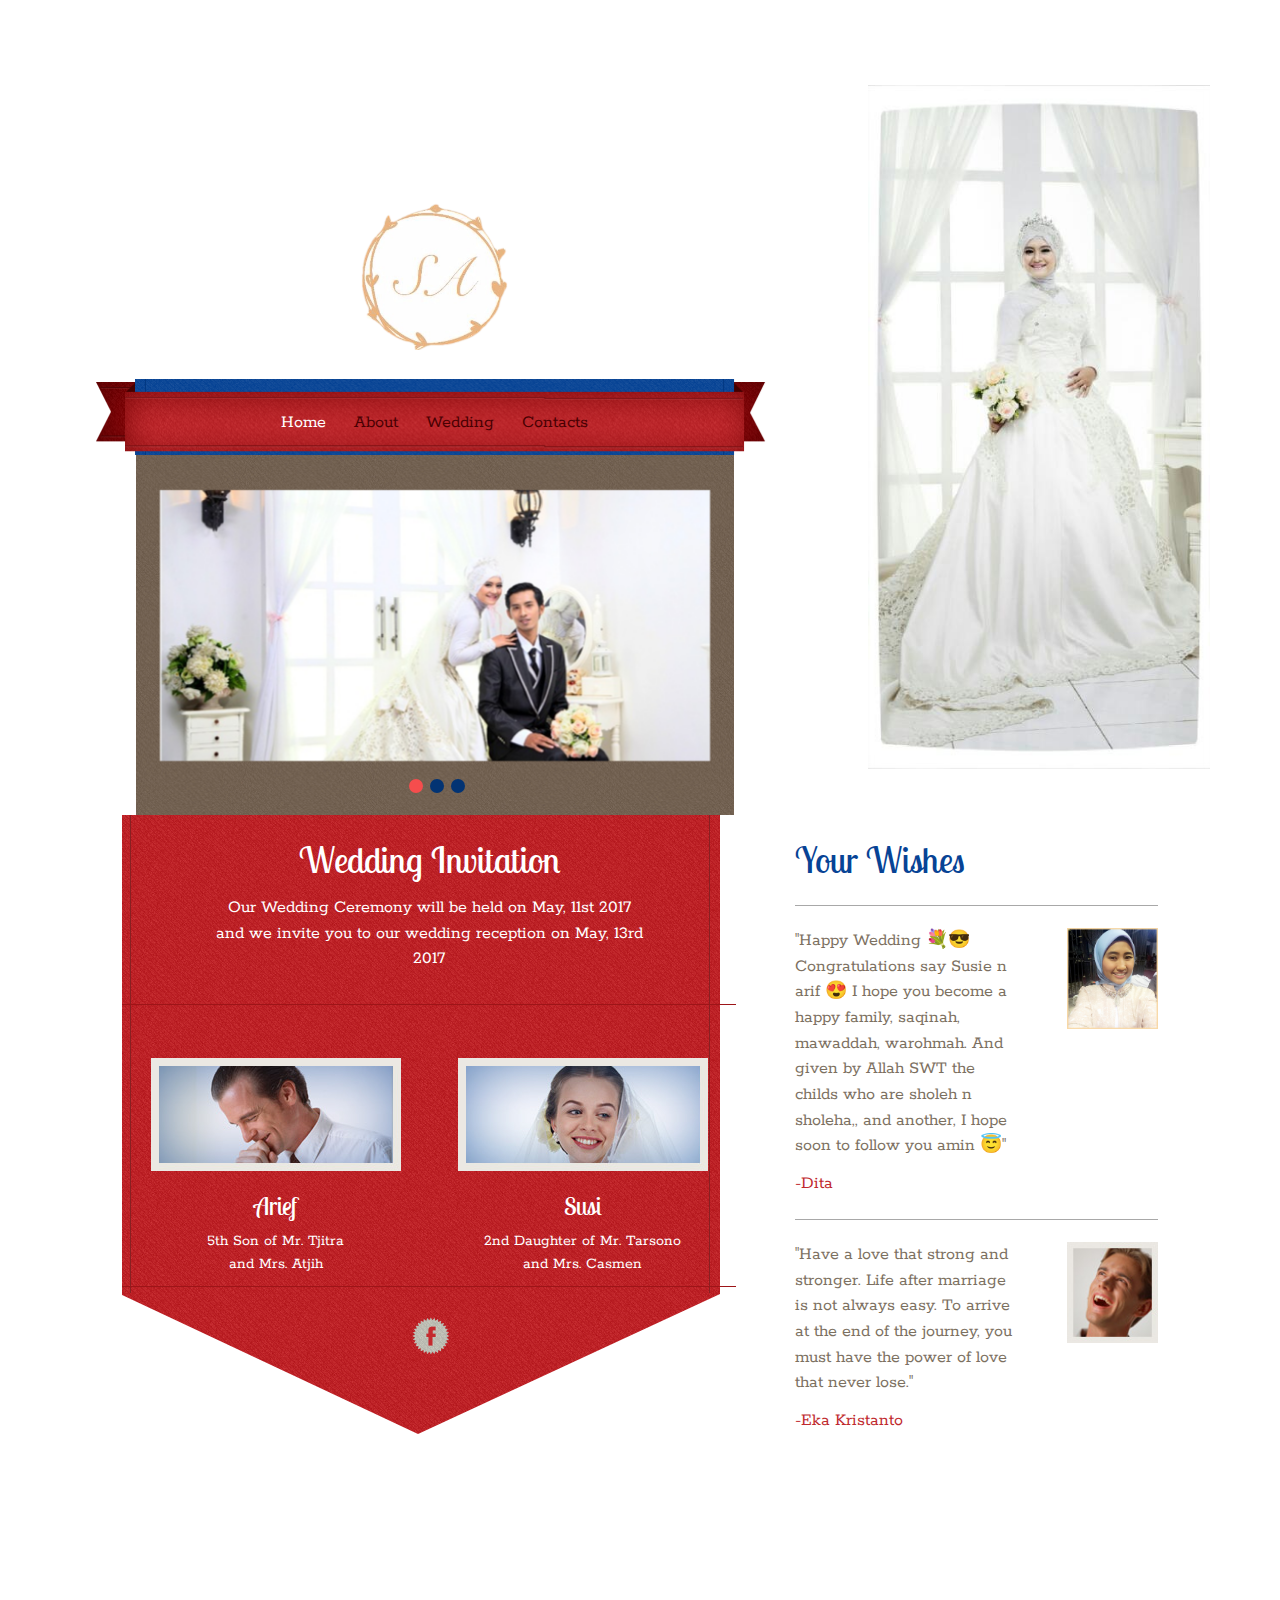
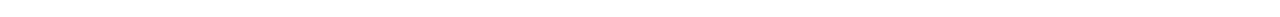
==== commit 77e8be77: "first phase" ====
--- a/index.html
+++ b/index.html
@@ -49,7 +49,7 @@
 				<div class="logo-wrap">
 					<div class="logo">
 						<div class="logo-img">
-							<a href="index.html"><img src="images/logo.png" alt="" /></a>
+							<a href="index.html"><img width="100%" height="100%" src="images/SA.png" alt="" /></a>
 						</div>
 					</div>
 				</div>
@@ -118,7 +118,7 @@
 				</div>
 			</div>
 			<div class="article-right">
-				<img src="images/111.jpg" alt=" " />
+				<img src="images/shan.jpeg" alt=" " />
 			</div>
 			<div class="clearfix"></div>
 		</div>
@@ -137,21 +137,19 @@
 					<div class="adam-silvi">
 						<div class="col-md-6 adam">
 							<img src="images/2.jpg" alt=" " />
-							<h2>Adam</h2>
-							<p>Fusce sollicitudin lorem vel tellus convallis place ratbulum vehicula massa</p>
+							<h2>Arief</h2>
+							<p style="font-size: 16px">5th Son of Mr. Tjitra <br> and Mrs. Atjih</p>
 						</div>
 						<div class="col-md-6 silvi">
 							<img src="images/3.jpg" alt=" " />
-							<h2>Silvi</h2>
-							<p>Cusce sollicitudin lorem vel tellus convallis place ratbulum vehicula laoret</p>
+							<h2>Susi</h2>
+							<p style="font-size: 16px">2nd Daughter of Mr. Tarsono <br> and Mrs. Casmen</p>
 						</div>
 						<div class="clearfix"></div>
 					</div>
 					<div class="social-icons">
 						<ul>
 							<li><a class="fb" href="#"></a></li>
-							<li><a class="twit" href="#"></a></li>
-							<li><a class="linkin" href="#"></a></li>
 						</ul>
 					</div>
 				</div>
@@ -160,45 +158,35 @@
 					<div class="wishes-grids">
 						<div class="wishes-grid">
 							<div class="wishes-left">
-								<p>"Aenean malesuada mollis orci sed vehiculat enean eget enim quam, a pretium purus"</p>
-								<p><a href="#">-Amenda</a></p>
+								<p>"Happy Wedding 💐😎 Congratulations say Susie n arif 😍 I hope you  become a happy family, saqinah, mawaddah, warohmah. And given by Allah SWT the childs who are sholeh n sholeha,, and another, I hope soon to follow you amin 😇"</p>
+								<p><a href="#">-Dita</a></p>
 							</div>
 							<div class="wishes-right">
-								<img src="images/8.jpg" alt=" " />
+								<img src="images/dita.jpg" alt=" " />
 							</div>
 							<div class="clearfix"></div>
 						</div>
 						<div class="wishes-grid">
 							<div class="wishes-left">
-								<p>"Malesuada mollis orci sed vehiculat enean eget enim quam, a pretium purus"</p>
-								<p><a href="#">-Jonathan</a></p>
+								<p>"Have a love that strong and stronger. Life after marriage is not always easy. To arrive at the end of the journey, you must have the power of love that never lose."</p>
+								<p><a href="#">-Eka Kristanto</a></p>
 							</div>
 							<div class="wishes-right">
 								<img src="images/7.jpg" alt=" " />
 							</div>
 							<div class="clearfix"></div>
 						</div>
-						<div class="wishes-grid">
-							<div class="wishes-left">
-								<p>"Enean malesuada mollis orci sed vehiculat enean eget enim quam, a pretium purus"</p>
-								<p><a href="#">-Katherine</a></p>
-							</div>
-							<div class="wishes-right">
-								<img src="images/6.jpg" alt=" " />
-							</div>
-							<div class="clearfix"></div>
-						</div>
 					</div>
 				</div>
 				<div class="clearfix"></div>
 			</div>
 		</div>
 		<!-- copy-right -->
-		<div class="copy-right">
+		<!-- <div class="copy-right">
 			<div class="container">
 				<p>Copyright &copy; 2015 Wedlock. Template By <a href="http://w3layouts.com/">W3layouts</a></p>
 			</div>
-		</div>
+		</div> -->
 		<!-- //copy-right -->
 </div>
 <!-- //banner-bottom -->
--- a/css/style.css
+++ b/css/style.css
@@ -8,7 +8,7 @@
 	margin:0;
 	}
 .banner{
-	background:url("../images/white.jpg") repeat;
+	background:url("../images/white1.jpg") repeat;
 	min-height:400px;
 	}
 .wrap{
@@ -22,7 +22,7 @@
 	}
 .article-right{
 float:right;
-width:36%;
+width:30%;
 }
 .article-right img{
 width:100%;
@@ -31,13 +31,11 @@
 padding-top: 66px;
 }
 .logo {
-	background:url("../images/blue.png") no-repeat 0px 0px;
-	background-size:cover;
 	-webkit-background-size: cover;
 	-o-background-size: cover;
 	-ms-background-size: cover;
 	-moz-background-size: cover;
-	min-height: 200px;
+	min-height: 250px;
 }
 .logo-img a {
 display: block;
@@ -49,7 +47,7 @@
 .logo-img{
 width:37%;
 margin:0 auto;
-padding: 48px 0 0 0;
+padding: 0 0 0 0;
 }
 .navigation{
 	background:url("../images/nav.png") no-repeat 0px 0px;
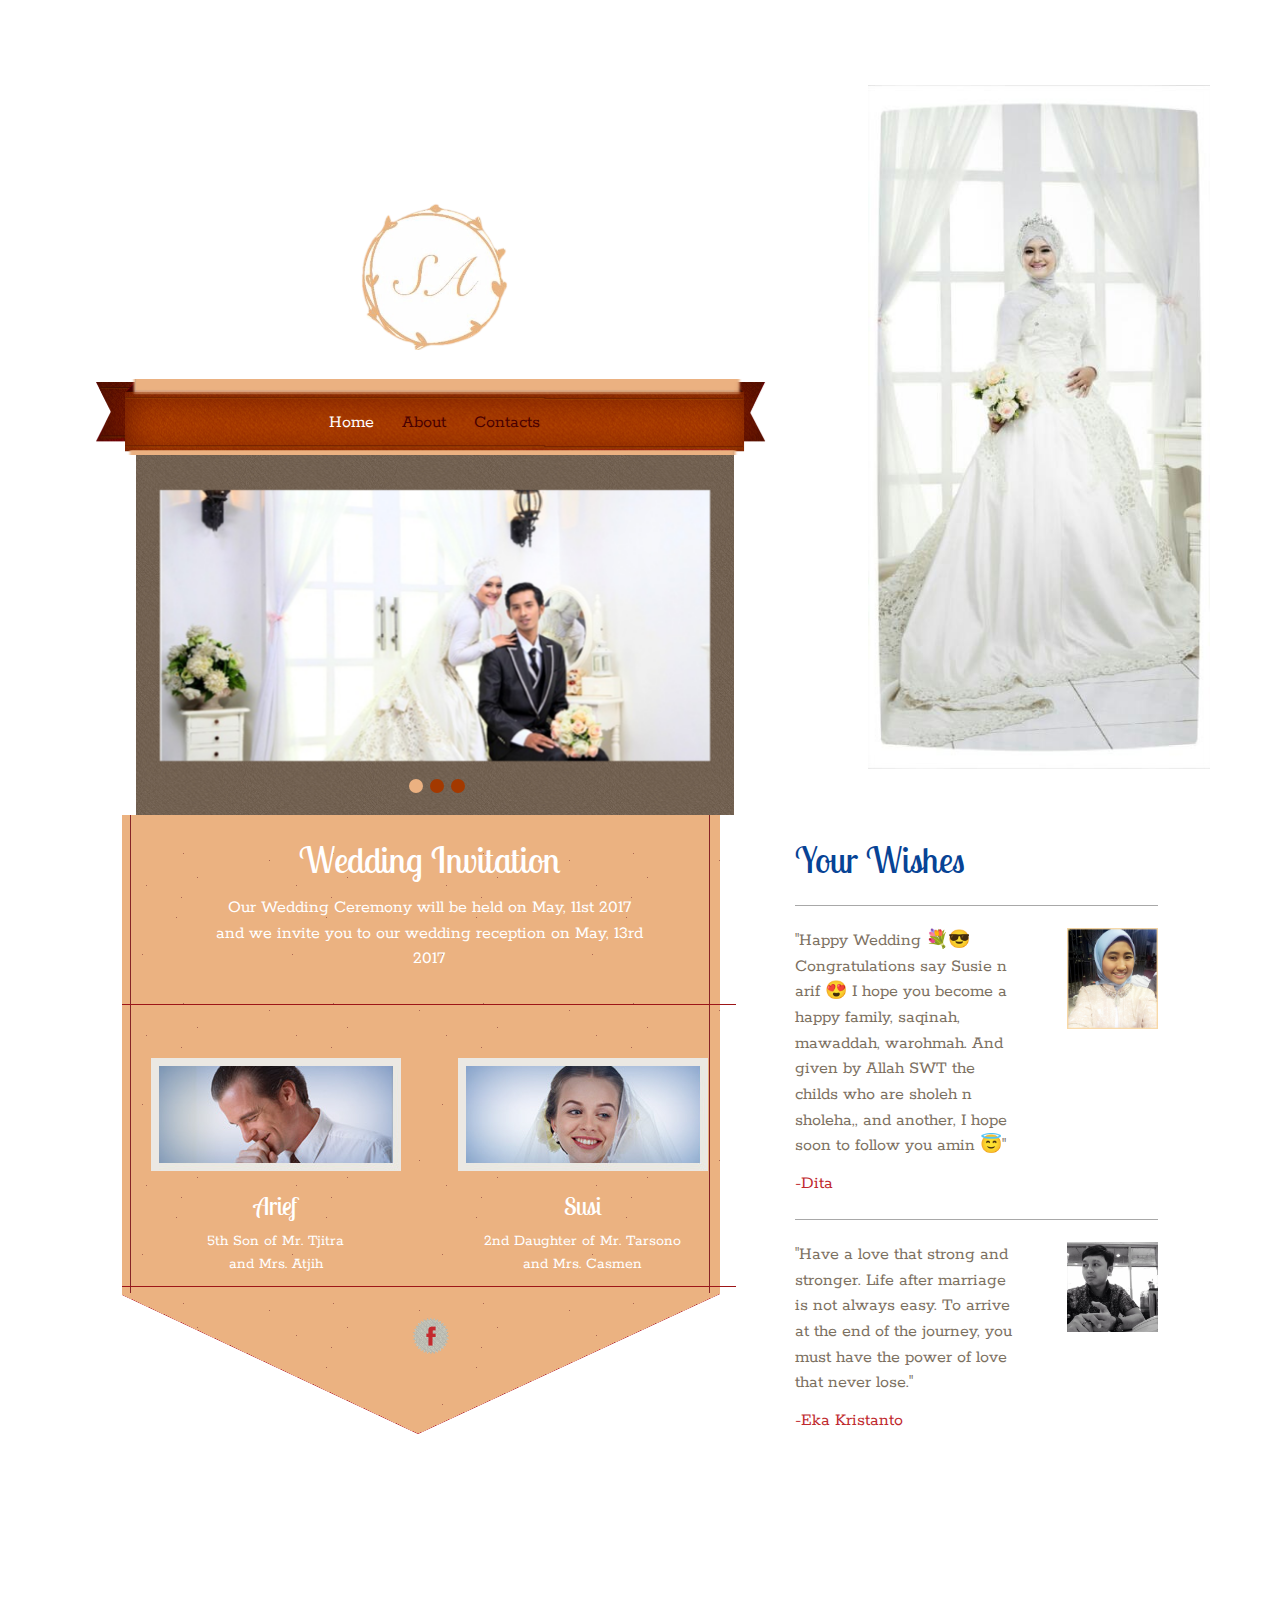
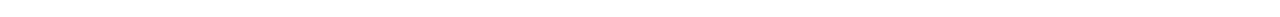
==== commit 925220d1: "tinggal foto ama comment" ====
--- a/index.html
+++ b/index.html
@@ -9,7 +9,7 @@
 <!DOCTYPE html>
 <html>
 <head>
-	<title>Wedlock a Wedding Category Flat Bootstrap Responsive Website Template | Home :: w3layouts</title>
+	<title>SA Wedding</title>
 	<link href="css/style.css" rel="stylesheet" type="text/css" media="all" />
 	<!--fonts-->
 		<link href='http://fonts.googleapis.com/css?family=Lobster+Two:400,400italic,700,700italic' rel='stylesheet' type='text/css'>
@@ -58,7 +58,6 @@
 							<ul class="nav1">
 								<li><a class="activate" href="index.html">Home</a></li>
 								<li><a href="about.html">About</a></li>
-								<li><a href="wedding.html">Wedding</a></li>
 								<li><a href="contact.html">Contacts</a></li>
 							</ul>
 						<!-- script for menu -->
@@ -149,7 +148,7 @@
 					</div>
 					<div class="social-icons">
 						<ul>
-							<li><a class="fb" href="#"></a></li>
+							<li><a class="fb" href="https://www.facebook.com/events/304355619993119/" target="_blank"></a></li>
 						</ul>
 					</div>
 				</div>
@@ -172,7 +171,7 @@
 								<p><a href="#">-Eka Kristanto</a></p>
 							</div>
 							<div class="wishes-right">
-								<img src="images/7.jpg" alt=" " />
+								<img src="images/eka.jpeg" alt=" " />
 							</div>
 							<div class="clearfix"></div>
 						</div>
--- a/css/style.css
+++ b/css/style.css
@@ -533,7 +533,7 @@
   height:14px;
   width:14px;
   display:inline-block;
-	background: #023373;
+	background: #A33900;
   border-radius: 30px;
   -webkit-border-radius: 30px;
   -moz-border-radius: 30px;
@@ -541,7 +541,7 @@
   -ms-border-radius: 30px;
 }
 .callbacks_here a:after{
-	background: #F54D4D;	
+	background: #ebb181;	
 }
 /*-- Slider part Ends Here --*/
 /*-- to-top --*/
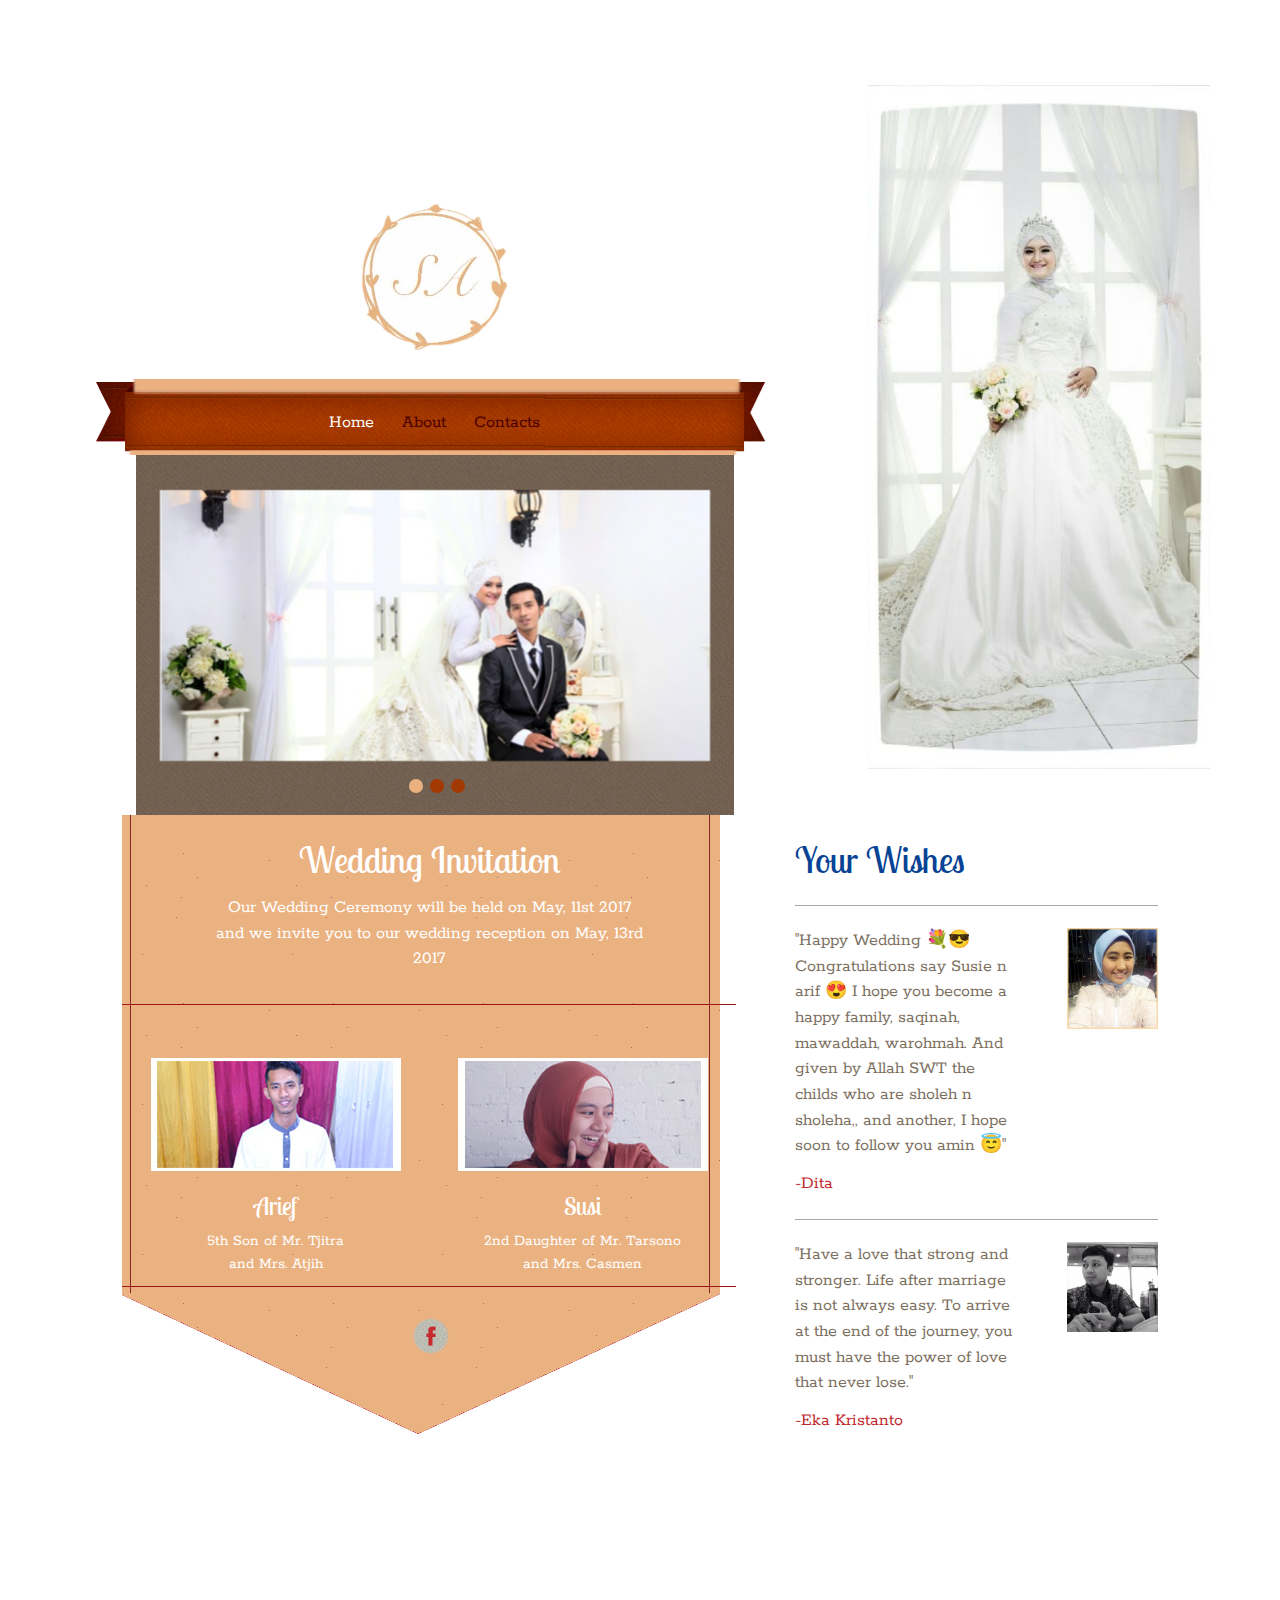
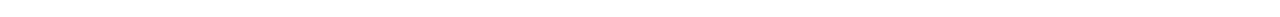
==== commit fa5b4410: "udah selesai gambar" ====
--- a/index.html
+++ b/index.html
@@ -135,12 +135,12 @@
 					</div>
 					<div class="adam-silvi">
 						<div class="col-md-6 adam">
-							<img src="images/2.jpg" alt=" " />
+							<img src="images/AA.jpg" alt=" " />
 							<h2>Arief</h2>
 							<p style="font-size: 16px">5th Son of Mr. Tjitra <br> and Mrs. Atjih</p>
 						</div>
 						<div class="col-md-6 silvi">
-							<img src="images/3.jpg" alt=" " />
+							<img src="images/susi.jpg" alt=" " />
 							<h2>Susi</h2>
 							<p style="font-size: 16px">2nd Daughter of Mr. Tarsono <br> and Mrs. Casmen</p>
 						</div>
